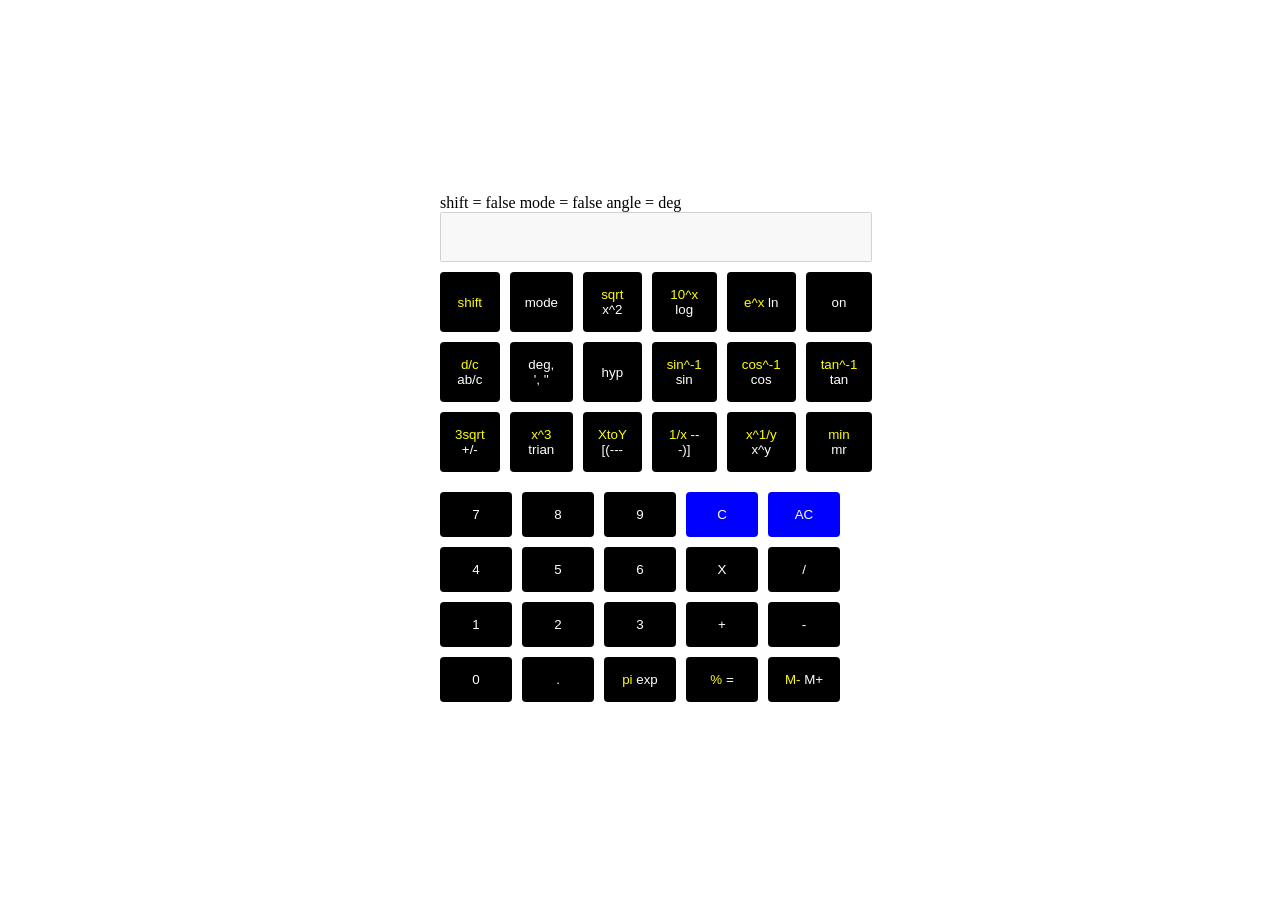
==== index.html @ ff060f2b "Add files via upload Initial commit" ====
<html>
<head>
    <link rel="stylesheet" href="style.css">
</head>
    
<body>
    <div class="calculator">
        <div class="indicators">
            <span id="shift-indicator">shift = false</span>
            <span id="mode-indicator">mode = false</span>
            <span id="angle-indicator">angle = deg</span>
        </div>
        <div class="button-grid top-buttons">
            <input type="text" id="display" class="display" disabled>
            <button class="shift-button" onmousedown="shiftToggle()">
                <span class="shift-text">shift</span>
                <span class="normal-text"></span>
            </button>      
            <button class="op-button" onmousedown="modeToggle()">
                <span class="shift-text"></span>
                <span class="normal-text">mode</span>
            </button>  
            <button class="op-button" onmousedown="square()">
                <span class="shift-text">sqrt</span>
                <span class="normal-text">x^2</span>
            </button>  
            <button class="op-button" onmousedown="log10()">
                <span class="shift-text">10^x</span>
                <span class="normal-text">log</span>
            </button>  
            <button class="op-button" onmousedown="ln()">
                <span class="shift-text">e^x</span>
                <span class="normal-text">ln</span>
            </button>  
            <button class="op-button" onmousedown="on()">
                <span class="shift-text"></span>
                <span class="normal-text">on</span>
            </button>  

            <button class="op-button" onmousedown="abc()">
                <span class="shift-text">d/c</span>
                <span class="normal-text">ab/c</span>
            </button>      
            <button class="op-button" onmousedown="deg()">
                <span class="shift-text"></span>
                <span class="normal-text">deg, ', ''</span>
            </button>  
            <button class="op-button" onmousedown="hyp()">
                <span class="shift-text"></span>
                <span class="normal-text">hyp</span>
            </button>  
            <button class="op-button" onmousedown="sin()">
                <span class="shift-text">sin^-1</span>
                <span class="normal-text">sin</span>
            </button>  
            <button class="op-button" onmousedown="cos()">
                <span class="shift-text">cos^-1</span>
                <span class="normal-text">cos</span>
            </button>  
            <button class="op-button" onmousedown="tan()">
                <span class="shift-text">tan^-1</span>
                <span class="normal-text">tan</span>
            </button>  

            <button class="op-button" onmousedown="pm()">
                <span class="shift-text">3sqrt</span>
                <span class="normal-text">+/-</span>
            </button>      
            <button class="op-button" onmousedown="trian()">
                <span class="shift-text">x^3</span>
                <span class="normal-text">trian</span>
            </button>   
            <button class="op-button" onmousedown="leftPar()">
                <span class="shift-text">XtoY</span>
                <span class="normal-text">[(---</span>
            </button>  
            <button class="op-button" onmousedown="rightPar()">
                <span class="shift-text">1/x</span>
                <span class="normal-text">---)]</span>
            </button>  
            <button class="op-button" onmousedown="xPowY()">
                <span class="shift-text">x^1/y</span>
                <span class="normal-text">x^y</span>
            </button>  
            <button class="op-button" onmousedown="mr()">
                <span class="shift-text">min</span>
                <span class="normal-text">mr</span>
            </button> 
        </div>
        <div class="button-grid bot-buttons">
            <button class="num-button" onmousedown="number('7')">
                <span class="shift-text"></span>
                <span class="normal-text">7</span>
            </button> 
            <button class="num-button" onmousedown="number('8')">
                <span class="shift-text"></span>
                <span class="normal-text">8</span>
            </button> 
            <button class="num-button" onmousedown="number('9')">
                <span class="shift-text"></span>
                <span class="normal-text">9</span>
            </button> 
            <button class="c-button" onmousedown="currentClear()">
                <span class="shift-text"></span>
                <span class="normal-text">C</span>
            </button> 
            <button class="c-button" onmousedown="allClear()">
                <span class="shift-text"></span>
                <span class="normal-text">AC</span>
            </button> 

            <button class="num-button" onmousedown="number('4'); modeAct('4');">
                <span class="shift-text"></span>
                <span class="normal-text">4</span>
            </button> 
            <button class="num-button" onmousedown="number('5'); modeAct('5');">
                <span class="shift-text"></span>
                <span class="normal-text">5</span>
            </button> 
            <button class="num-button" onmousedown="number('6'); modeAct('6');">
                <span class="shift-text"></span>
                <span class="normal-text">6</span>
            </button> 
            <button class="op-button" onmousedown="operation('*')">
                <span class="shift-text"></span>
                <span class="normal-text">X</span>
            </button> 
            <button class="op-button" onmousedown="operation('/')">
                <span class="shift-text"></span>
                <span class="normal-text">/</span>
            </button> 

            <button class="num-button" onmousedown="number('1')">
                <span class="shift-text"></span>
                <span class="normal-text">1</span>
            </button> 
            <button class="num-button" onmousedown="number('2')">
                <span class="shift-text"></span>
                <span class="normal-text">2</span>
            </button> 
            <button class="num-button" onmousedown="number('3')">
                <span class="shift-text"></span>
                <span class="normal-text">3</span>
            </button> 
            <button class="op-button" onmousedown="operation('+')">
                <span class="shift-text"></span>
                <span class="normal-text">+</span>
            </button> 
            <button class="op-button" onmousedown="operation('-')">
                <span class="shift-text"></span>
                <span class="normal-text">-</span>
            </button> 

            <button class="num-button" onmousedown="number('0')">
                <span class="shift-text"></span>
                <span class="normal-text">0</span>
            </button> 
            <button class="num-button" onmousedown="number('.')">
                <span class="shift-text"></span>
                <span class="normal-text">.</span>
            </button> 
            <button class="op-button" onmousedown="exp()">
                <span class="shift-text">pi</span>
                <span class="normal-text">exp</span>
            </button> 
            <button class="op-button" onmousedown="equals()">
                <span class="shift-text">%</span>
                <span class="normal-text">=</span>
            </button> 
            <button class="op-button" onmousedown="mPlus()">
                <span class="shift-text">M-</span>
                <span class="normal-text">M+</span>
            </button> 
        </div>
    </div>
</body>
<script src="script.js"></script>
</html>
---- style.css ----
body {
    display: flex;
    justify-content: center; /* Horizontal alignment */
    align-items: center;     /* Vertical alignment */
    height: 100vh;           /* Required to center vertically in viewport */
}

.display {
    grid-column: 1 / -1; /* Spans across all 3 columns */
    text-align: center;
    height: 50px;
}


.button-grid {
    max-width: 400px;
    width: 100%;
    margin-bottom: 20px;
}

.top-buttons {
    display: grid; /* Enables grid layout */
    grid-template-columns: repeat(6, 1fr); /* Creates 6 equal columns */
    gap: 10px; /* Space between buttons */
}

.top-buttons button {
  padding: 15px;
  cursor: pointer; /* Changes cursor on hover */
  background-color: #000000;
  color: white;
  border: none;
  border-radius: 4px;
}

.bot-buttons {
    display: grid; /* Enables grid layout */
    grid-template-columns: repeat(5, 1fr); /* Creates 5 equal columns */
    gap: 10px; /* Space between buttons */
}

.bot-buttons button {
  padding: 15px;
  cursor: pointer; /* Changes cursor on hover */
  background-color: #000000;
  color: white;
  border: none;
  border-radius: 4px;
}

.c-button {
    background-color: blue !important;
}

.shift-text {
    color: yellow;
}

.normal-text {
    color: white;
}
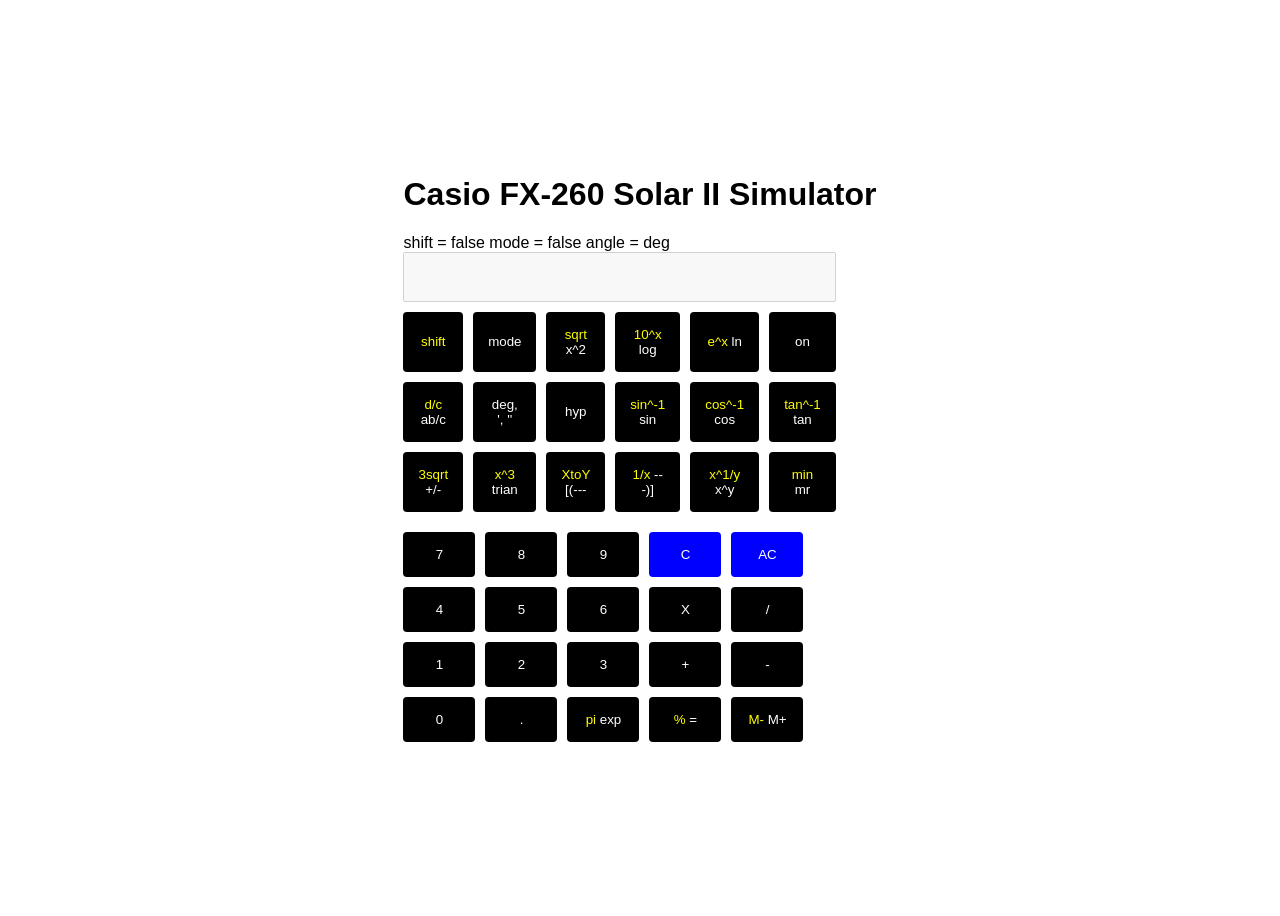
==== commit b8451b5c: "Add files via upload Added parentheses, still working on x^1/y" ====
--- a/index.html
+++ b/index.html
@@ -2,9 +2,10 @@
 <head>
     <link rel="stylesheet" href="style.css">
 </head>
-    
+<title>Casio FX-260 Solar II Simulator</title>
 <body>
     <div class="calculator">
+        <h1>Casio FX-260 Solar II Simulator</h1>
         <div class="indicators">
             <span id="shift-indicator">shift = false</span>
             <span id="mode-indicator">mode = false</span>
--- a/style.css
+++ b/style.css
@@ -3,6 +3,11 @@
     justify-content: center; /* Horizontal alignment */
     align-items: center;     /* Vertical alignment */
     height: 100vh;           /* Required to center vertically in viewport */
+    font-family:'Gill Sans', 'Gill Sans MT', Calibri, 'Trebuchet MS', sans-serif;
+}
+
+h1 {
+    flex-direction: column;
 }
 
 .display {
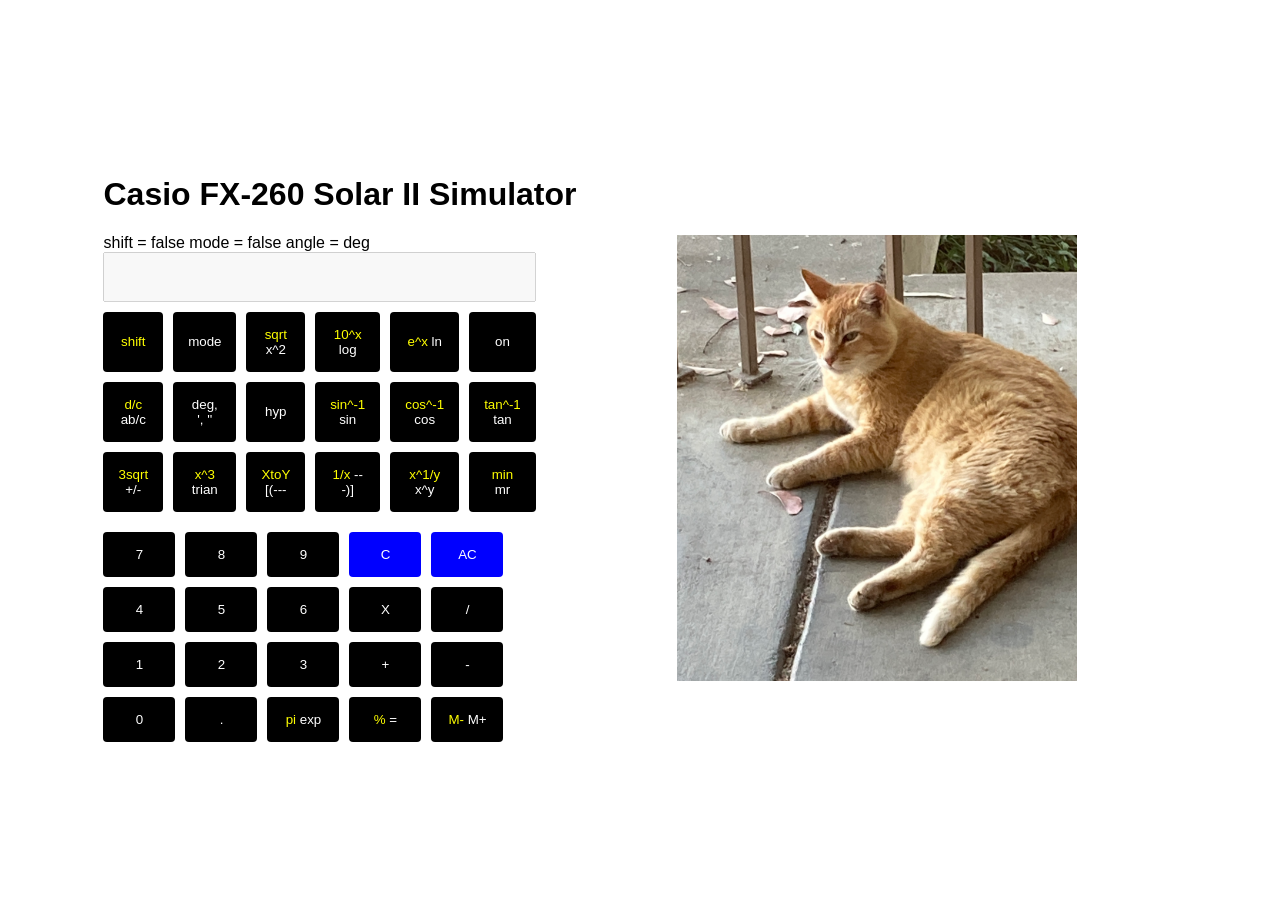
==== commit 69b18d47: "Add files via upload Cheeto cat" ====
--- a/index.html
+++ b/index.html
@@ -174,6 +174,7 @@
             </button> 
         </div>
     </div>
+    <img class="god" src="cheeto.png" alt="Cheeto">
 </body>
 <script src="script.js"></script>
 </html>
--- a/style.css
+++ b/style.css
@@ -10,6 +10,11 @@
     flex-direction: column;
 }
 
+.god {
+    width: 400px;
+    padding: 100px;
+    justify-content: space-between;
+}
 .display {
     grid-column: 1 / -1; /* Spans across all 3 columns */
     text-align: center;
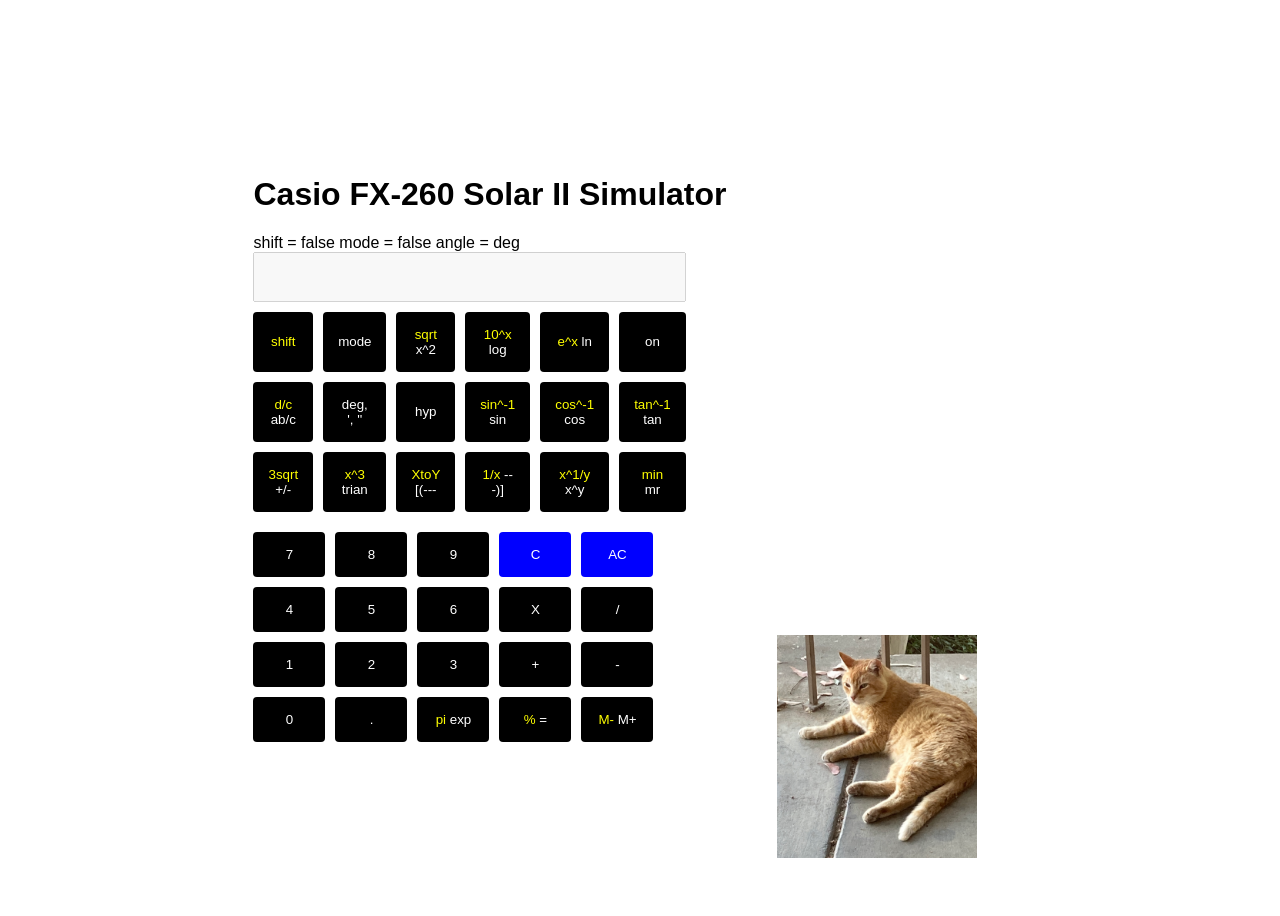
==== commit 6f223f5f: "smol cheeto, fit webpage" ====
--- a/index.html
+++ b/index.html
@@ -172,7 +172,7 @@
                 <span class="shift-text">M-</span>
                 <span class="normal-text">M+</span>
             </button> 
-        </div>
+        </div>  
     </div>
     <img class="god" src="cheeto.png" alt="Cheeto">
 </body>
--- a/style.css
+++ b/style.css
@@ -11,9 +11,9 @@
 }
 
 .god {
-    width: 400px;
-    padding: 100px;
-    justify-content: space-between;
+    width: 200px;
+    padding: 50px;
+    margin-top: auto;
 }
 .display {
     grid-column: 1 / -1; /* Spans across all 3 columns */
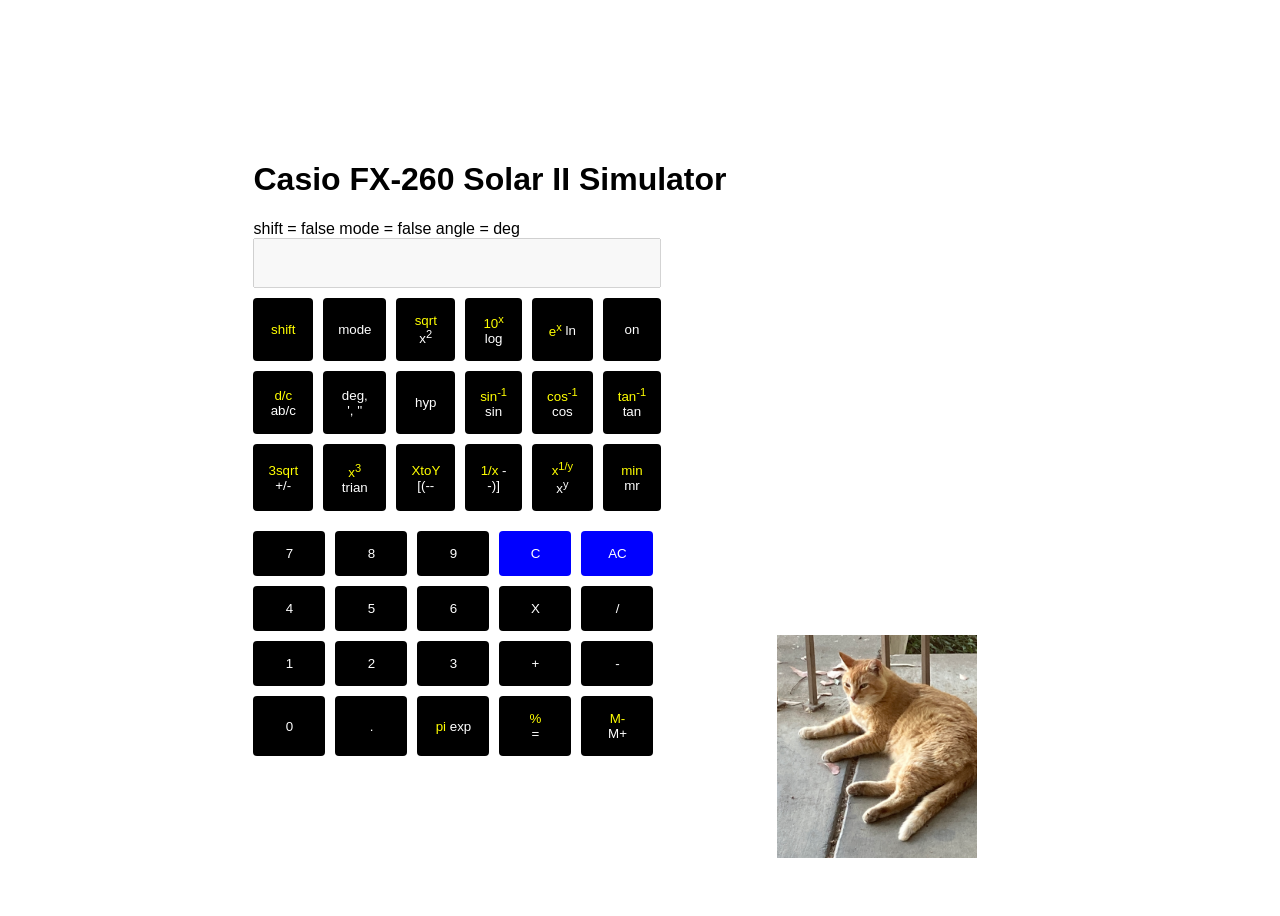
==== commit 9f85ebdd: "x^1/y operation now works! Will add a how-to guide soon." ====
--- a/index.html
+++ b/index.html
@@ -23,14 +23,14 @@
             </button>  
             <button class="op-button" onmousedown="square()">
                 <span class="shift-text">sqrt</span>
-                <span class="normal-text">x^2</span>
+                <span class="normal-text">x<sup>2</sup></span>
             </button>  
             <button class="op-button" onmousedown="log10()">
-                <span class="shift-text">10^x</span>
+                <span class="shift-text">10<sup>x</sup></span>
                 <span class="normal-text">log</span>
             </button>  
             <button class="op-button" onmousedown="ln()">
-                <span class="shift-text">e^x</span>
+                <span class="shift-text">e<sup>x</sup></span>
                 <span class="normal-text">ln</span>
             </button>  
             <button class="op-button" onmousedown="on()">
@@ -51,15 +51,15 @@
                 <span class="normal-text">hyp</span>
             </button>  
             <button class="op-button" onmousedown="sin()">
-                <span class="shift-text">sin^-1</span>
+                <span class="shift-text">sin<sup>-1</sup></span>
                 <span class="normal-text">sin</span>
             </button>  
             <button class="op-button" onmousedown="cos()">
-                <span class="shift-text">cos^-1</span>
+                <span class="shift-text">cos<sup>-1</sup></span>
                 <span class="normal-text">cos</span>
             </button>  
             <button class="op-button" onmousedown="tan()">
-                <span class="shift-text">tan^-1</span>
+                <span class="shift-text">tan<sup>-1</sup></span>
                 <span class="normal-text">tan</span>
             </button>  
 
@@ -68,20 +68,20 @@
                 <span class="normal-text">+/-</span>
             </button>      
             <button class="op-button" onmousedown="trian()">
-                <span class="shift-text">x^3</span>
+                <span class="shift-text">x<sup>3</sup></span>
                 <span class="normal-text">trian</span>
             </button>   
             <button class="op-button" onmousedown="leftPar()">
                 <span class="shift-text">XtoY</span>
-                <span class="normal-text">[(---</span>
+                <span class="normal-text">[(--</span>
             </button>  
             <button class="op-button" onmousedown="rightPar()">
                 <span class="shift-text">1/x</span>
-                <span class="normal-text">---)]</span>
+                <span class="normal-text">--)]</span>
             </button>  
-            <button class="op-button" onmousedown="xPowY()">
-                <span class="shift-text">x^1/y</span>
-                <span class="normal-text">x^y</span>
+            <button class="op-button" id="pow" onmousedown="xPowY()">
+                <span class="shift-text">x<sup>1/y</sup></span>
+                <span class="normal-text">x<sup>y</sup></span>
             </button>  
             <button class="op-button" onmousedown="mr()">
                 <span class="shift-text">min</span>
@@ -165,11 +165,11 @@
                 <span class="normal-text">exp</span>
             </button> 
             <button class="op-button" onmousedown="equals()">
-                <span class="shift-text">%</span>
+                <span class="shift-text">%</span><br>
                 <span class="normal-text">=</span>
             </button> 
             <button class="op-button" onmousedown="mPlus()">
-                <span class="shift-text">M-</span>
+                <span class="shift-text">M-</span><br>
                 <span class="normal-text">M+</span>
             </button> 
         </div>  
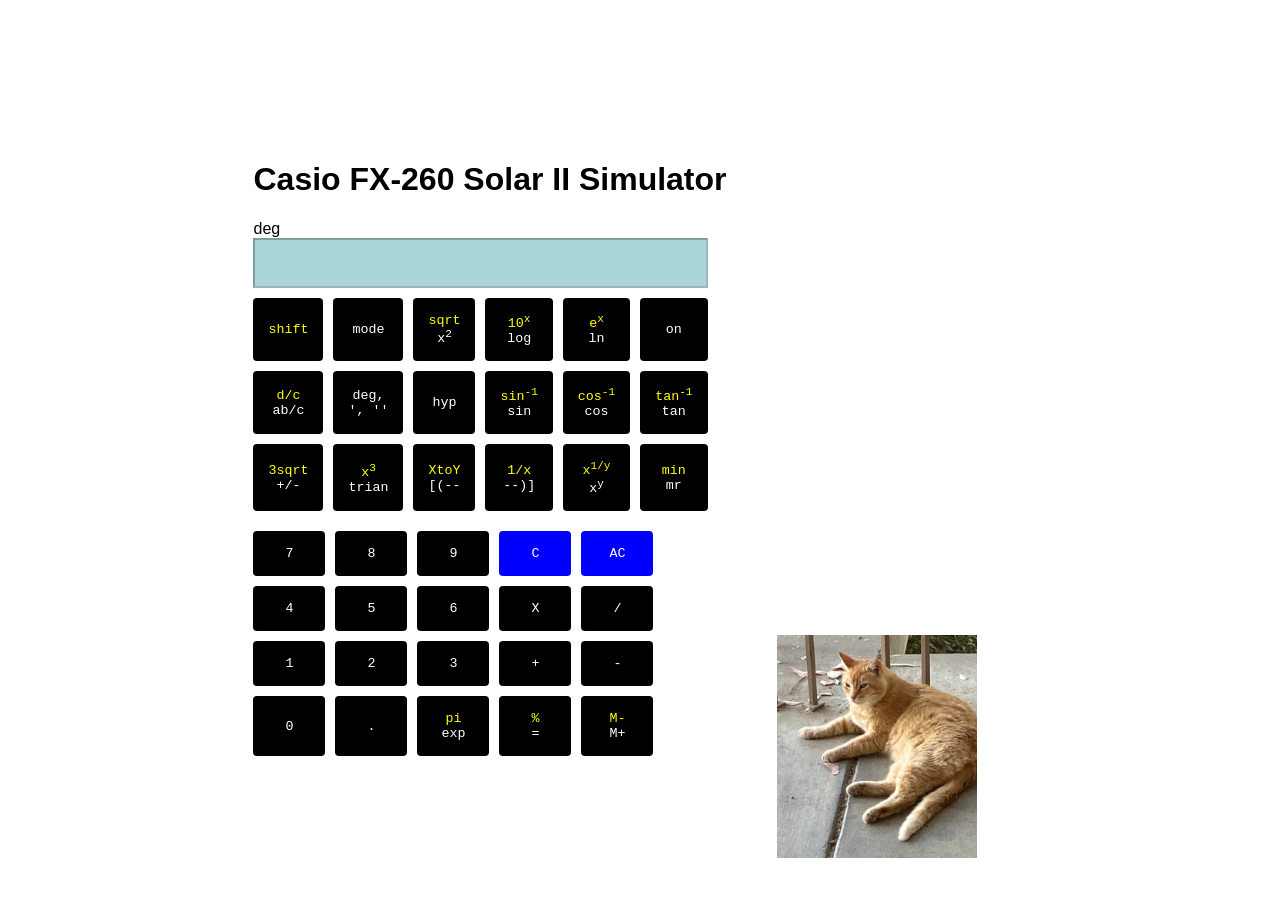
==== commit 06cc73e3: "Hyperbolic functions, backspace (trian)" ====
--- a/index.html
+++ b/index.html
@@ -7,9 +7,10 @@
     <div class="calculator">
         <h1>Casio FX-260 Solar II Simulator</h1>
         <div class="indicators">
-            <span id="shift-indicator">shift = false</span>
-            <span id="mode-indicator">mode = false</span>
-            <span id="angle-indicator">angle = deg</span>
+            <span id="shift-indicator"></span>
+            <span id="mode-indicator"></span>
+            <span id="angle-indicator">deg</span>
+            <span id="hyp-indicator"></span>
         </div>
         <div class="button-grid top-buttons">
             <input type="text" id="display" class="display" disabled>
@@ -46,7 +47,7 @@
                 <span class="shift-text"></span>
                 <span class="normal-text">deg, ', ''</span>
             </button>  
-            <button class="op-button" onmousedown="hyp()">
+            <button class="op-button" onmousedown="hypToggle()">
                 <span class="shift-text"></span>
                 <span class="normal-text">hyp</span>
             </button>  
--- a/style.css
+++ b/style.css
@@ -15,9 +15,13 @@
     padding: 50px;
     margin-top: auto;
 }
+
 .display {
     grid-column: 1 / -1; /* Spans across all 3 columns */
     text-align: center;
+    font-size: 25px;
+    color: black;
+    background-color:rgb(170, 213, 217);
     height: 50px;
 }
 
@@ -35,6 +39,7 @@
 }
 
 .top-buttons button {
+  font-family: 'Courier New', monospace;
   padding: 15px;
   cursor: pointer; /* Changes cursor on hover */
   background-color: #000000;
@@ -50,6 +55,7 @@
 }
 
 .bot-buttons button {
+  font-family: 'Courier New', monospace;
   padding: 15px;
   cursor: pointer; /* Changes cursor on hover */
   background-color: #000000;
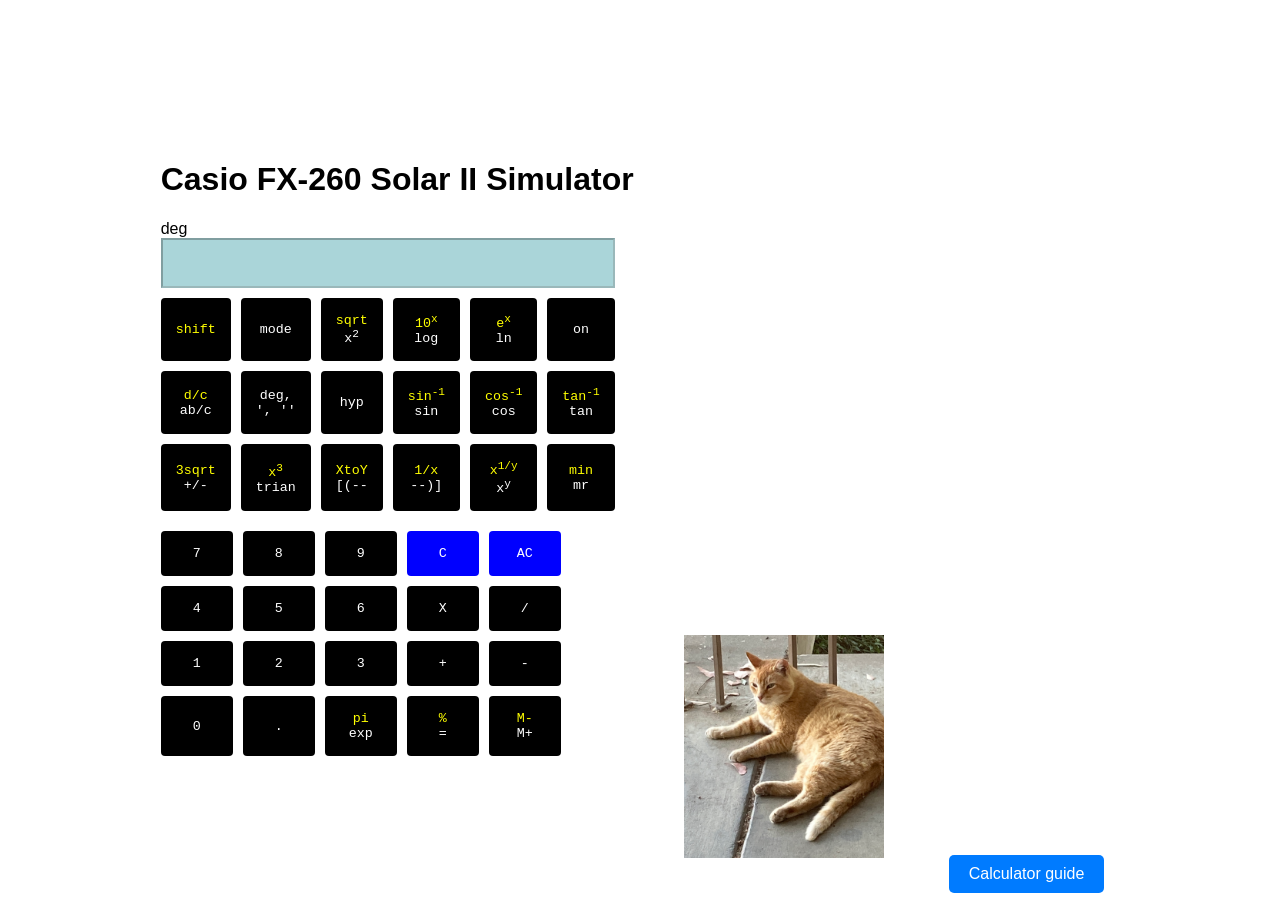
==== commit eead3a26: "Added calculator guide Sim includes button that redirects to guide in a subpage. Includes tips and e" ====
--- a/index.html
+++ b/index.html
@@ -176,6 +176,9 @@
         </div>  
     </div>
     <img class="god" src="cheeto.png" alt="Cheeto">
+    <div class="redirect">
+        <a href="/guide/" class="button-link">Calculator guide</a>
+    </div>
 </body>
 <script src="script.js"></script>
 </html>
--- a/style.css
+++ b/style.css
@@ -14,6 +14,26 @@
     width: 200px;
     padding: 50px;
     margin-top: auto;
+}
+
+.redirect {
+    margin-top: auto;
+    padding: 15px;
+    border-radius: 5px;
+}
+
+.button-link {
+  display: inline-block;
+  padding: 10px 20px;
+  background-color: #007bff;
+  color: white;
+  text-decoration: none;
+  border-radius: 5px;
+  text-align: center;
+}
+
+.button-link:hover {
+  background-color: #0056b3;
 }
 
 .display {
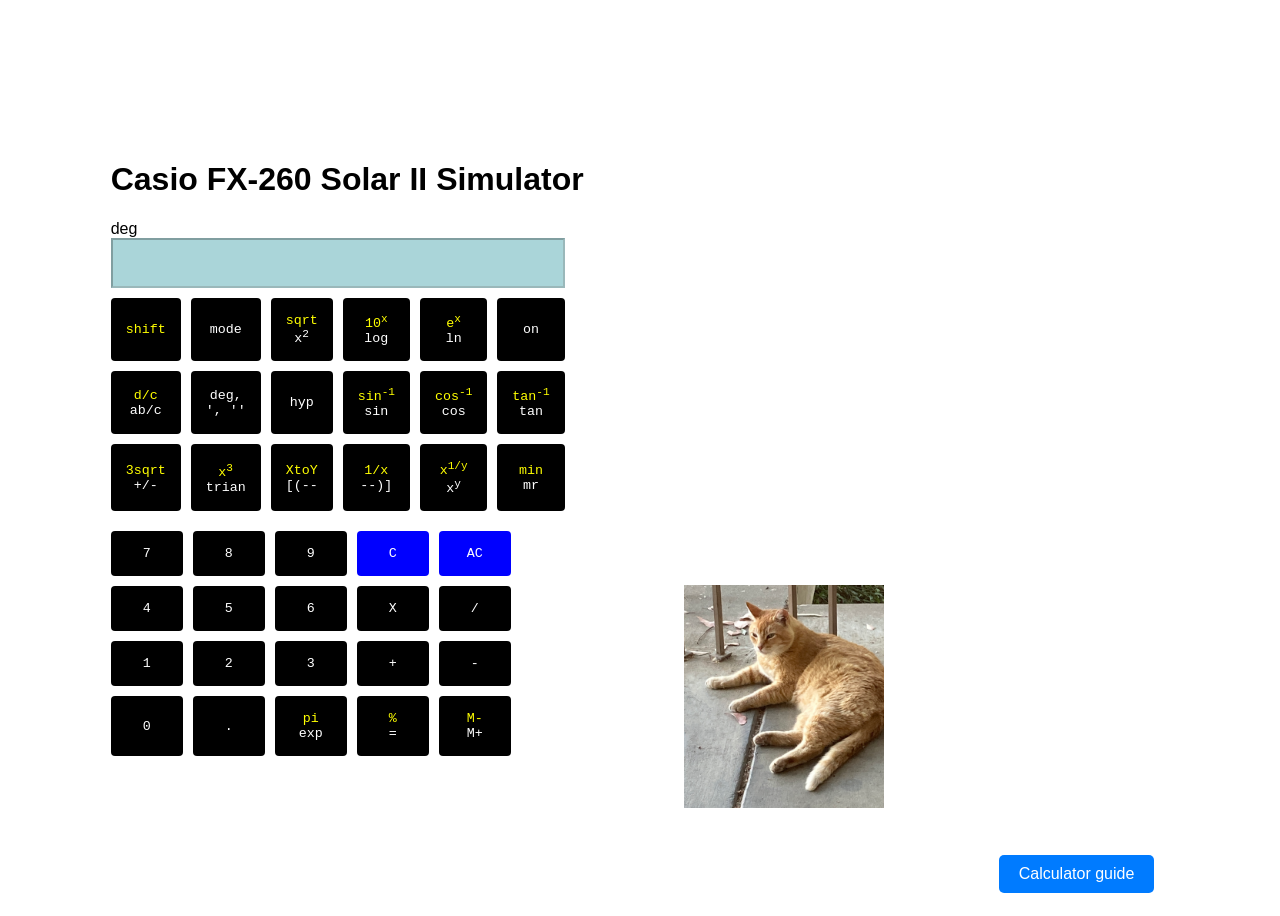
==== commit 4224d028: "Cheeto can now be pet Move mouse cursor over Cheeto image to output cat noises every two seconds." ====
--- a/index.html
+++ b/index.html
@@ -175,7 +175,9 @@
             </button> 
         </div>  
     </div>
-    <img class="god" src="cheeto.png" alt="Cheeto">
+    <div id="cheeto">
+        <img id="god" src="cheeto.png" alt="Cheeto">
+    </div>   
     <div class="redirect">
         <a href="/guide/" class="button-link">Calculator guide</a>
     </div>
--- a/style.css
+++ b/style.css
@@ -10,7 +10,12 @@
     flex-direction: column;
 }
 
-.god {
+#cheeto {
+    padding: 50px;
+    margin-top: auto;
+}
+
+#god {
     width: 200px;
     padding: 50px;
     margin-top: auto;
